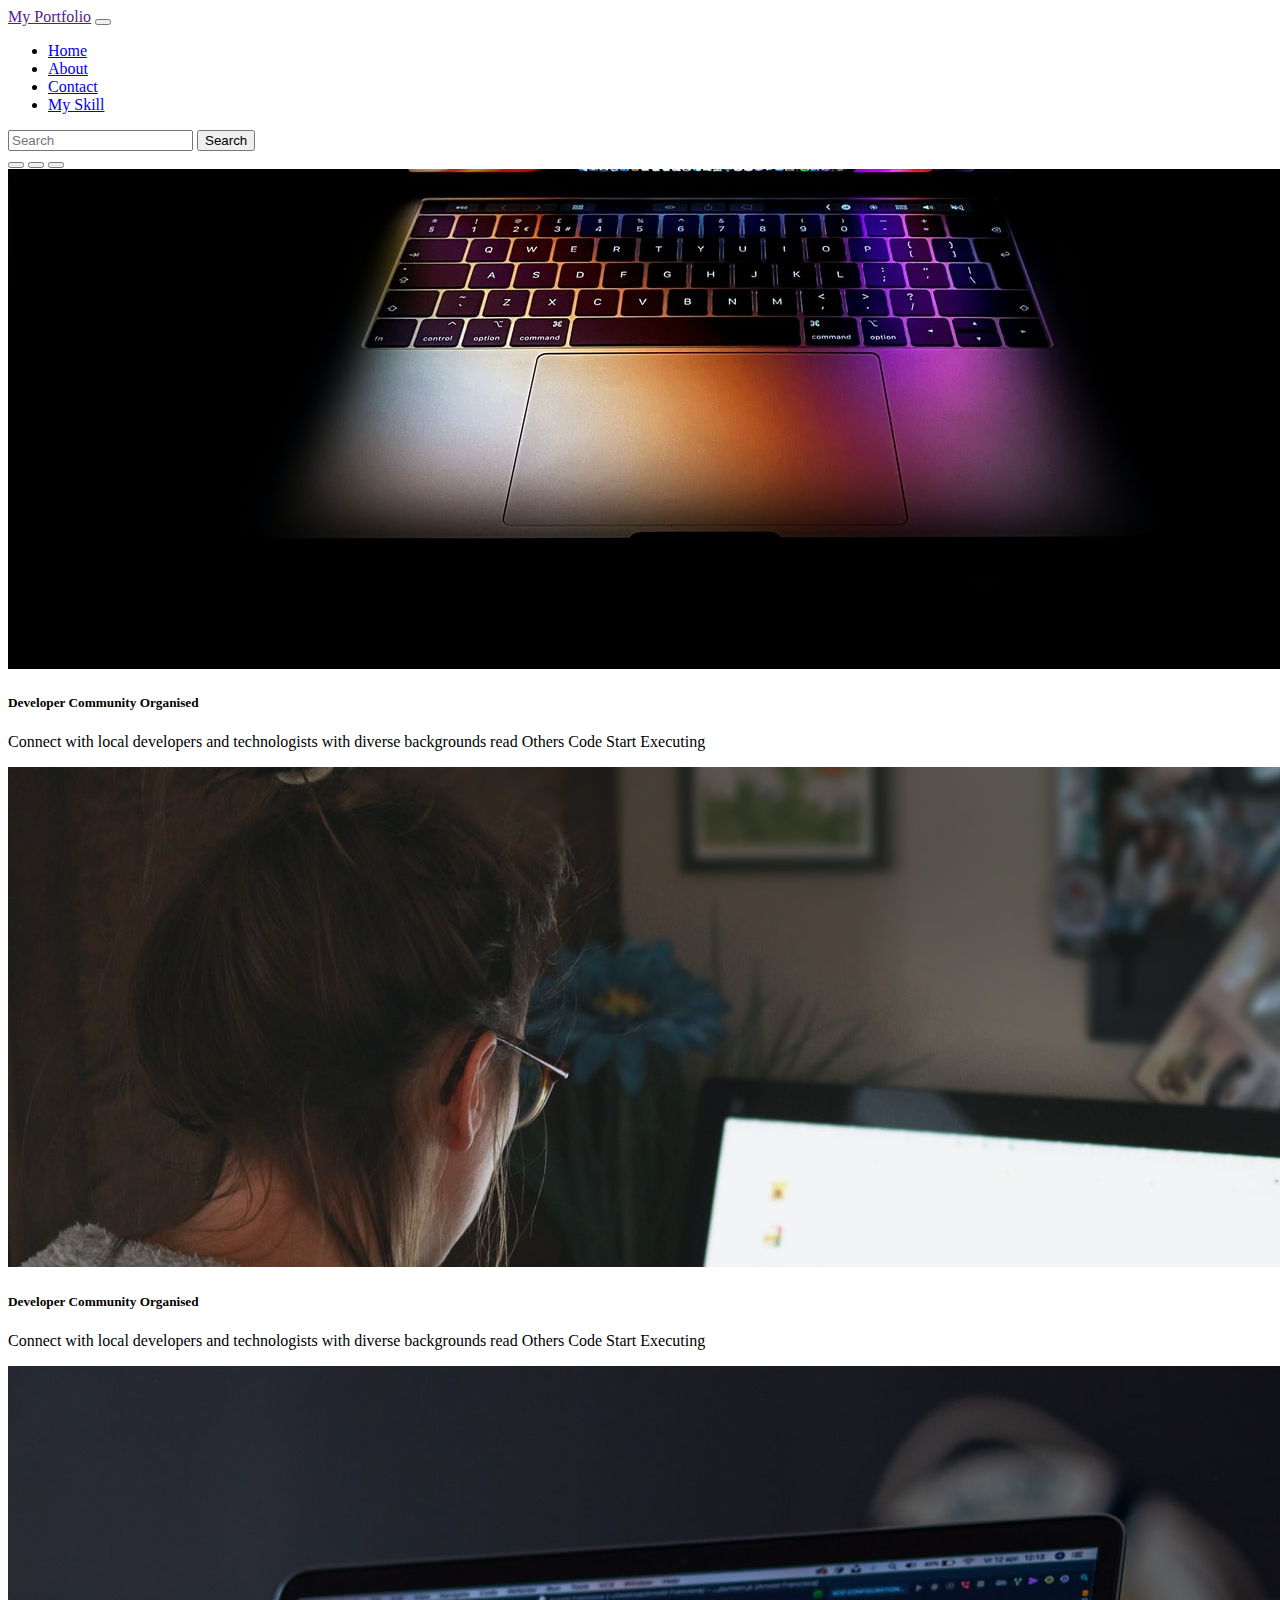
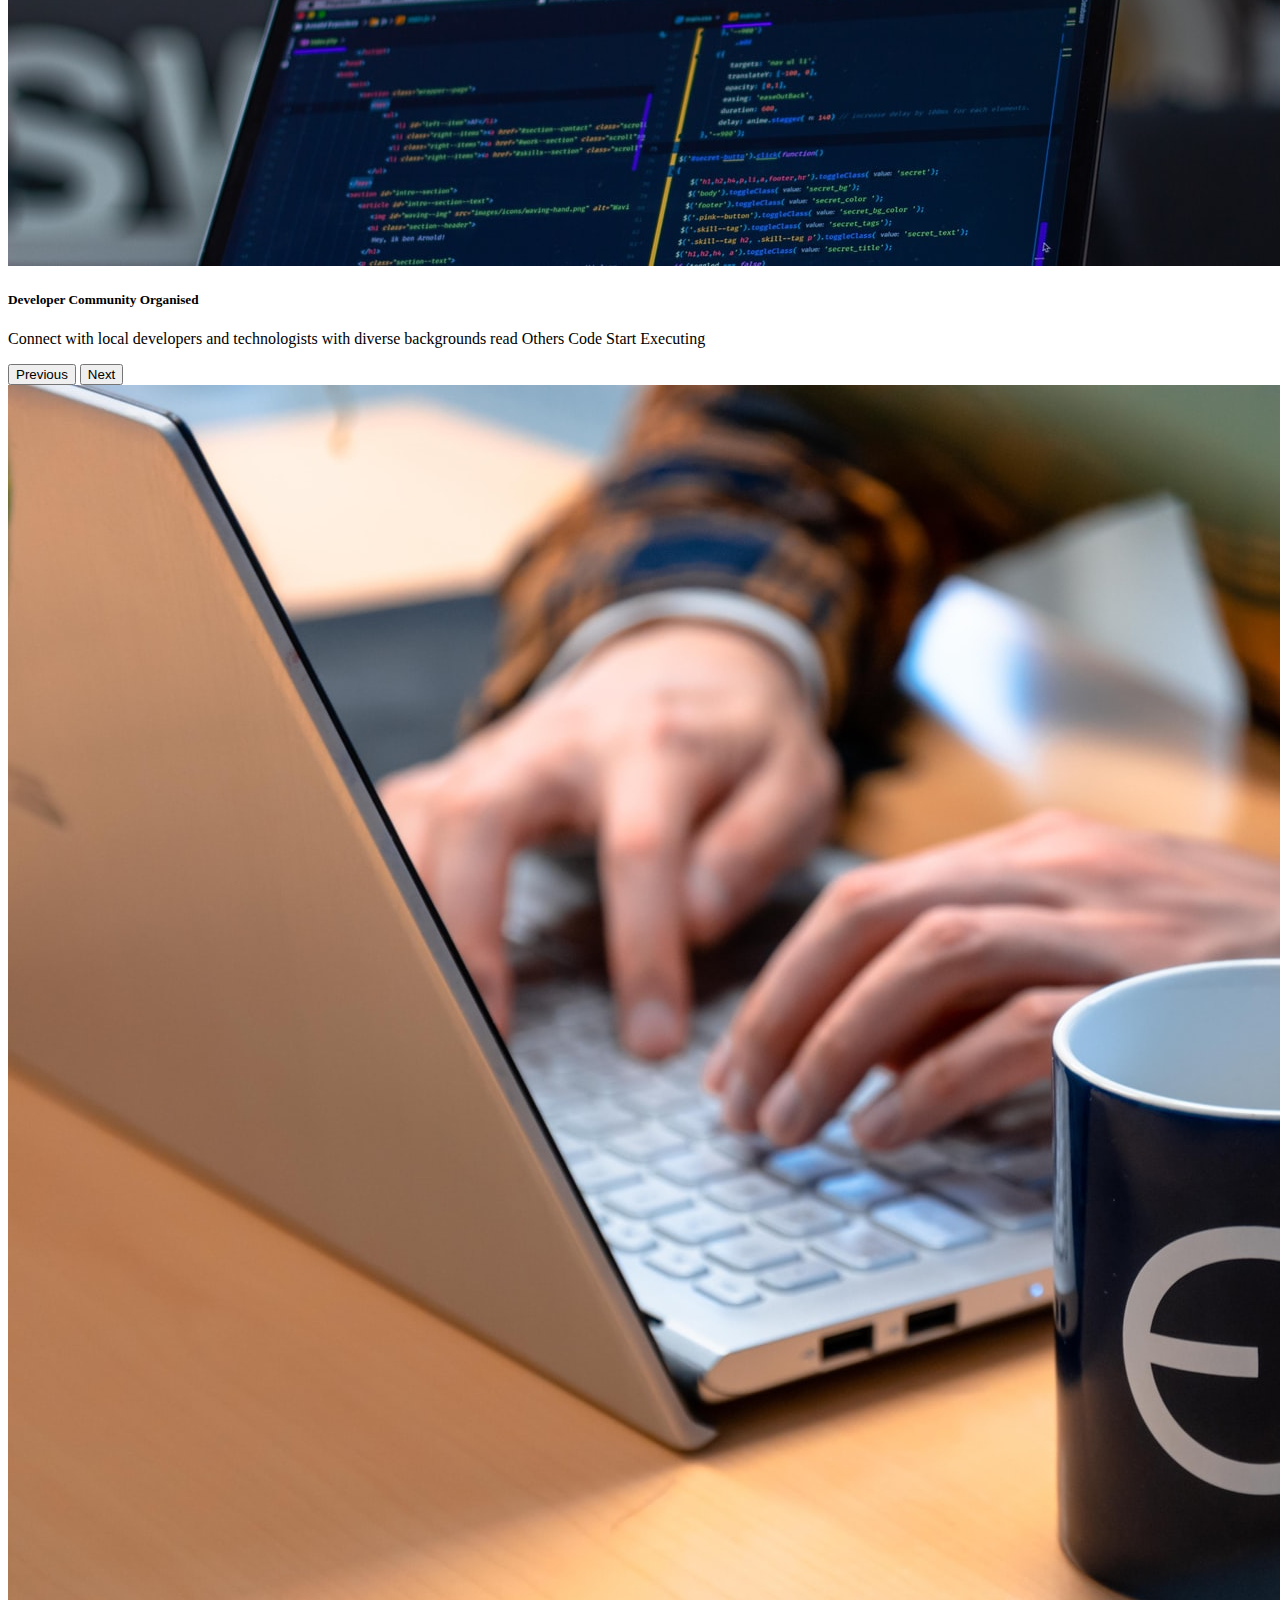
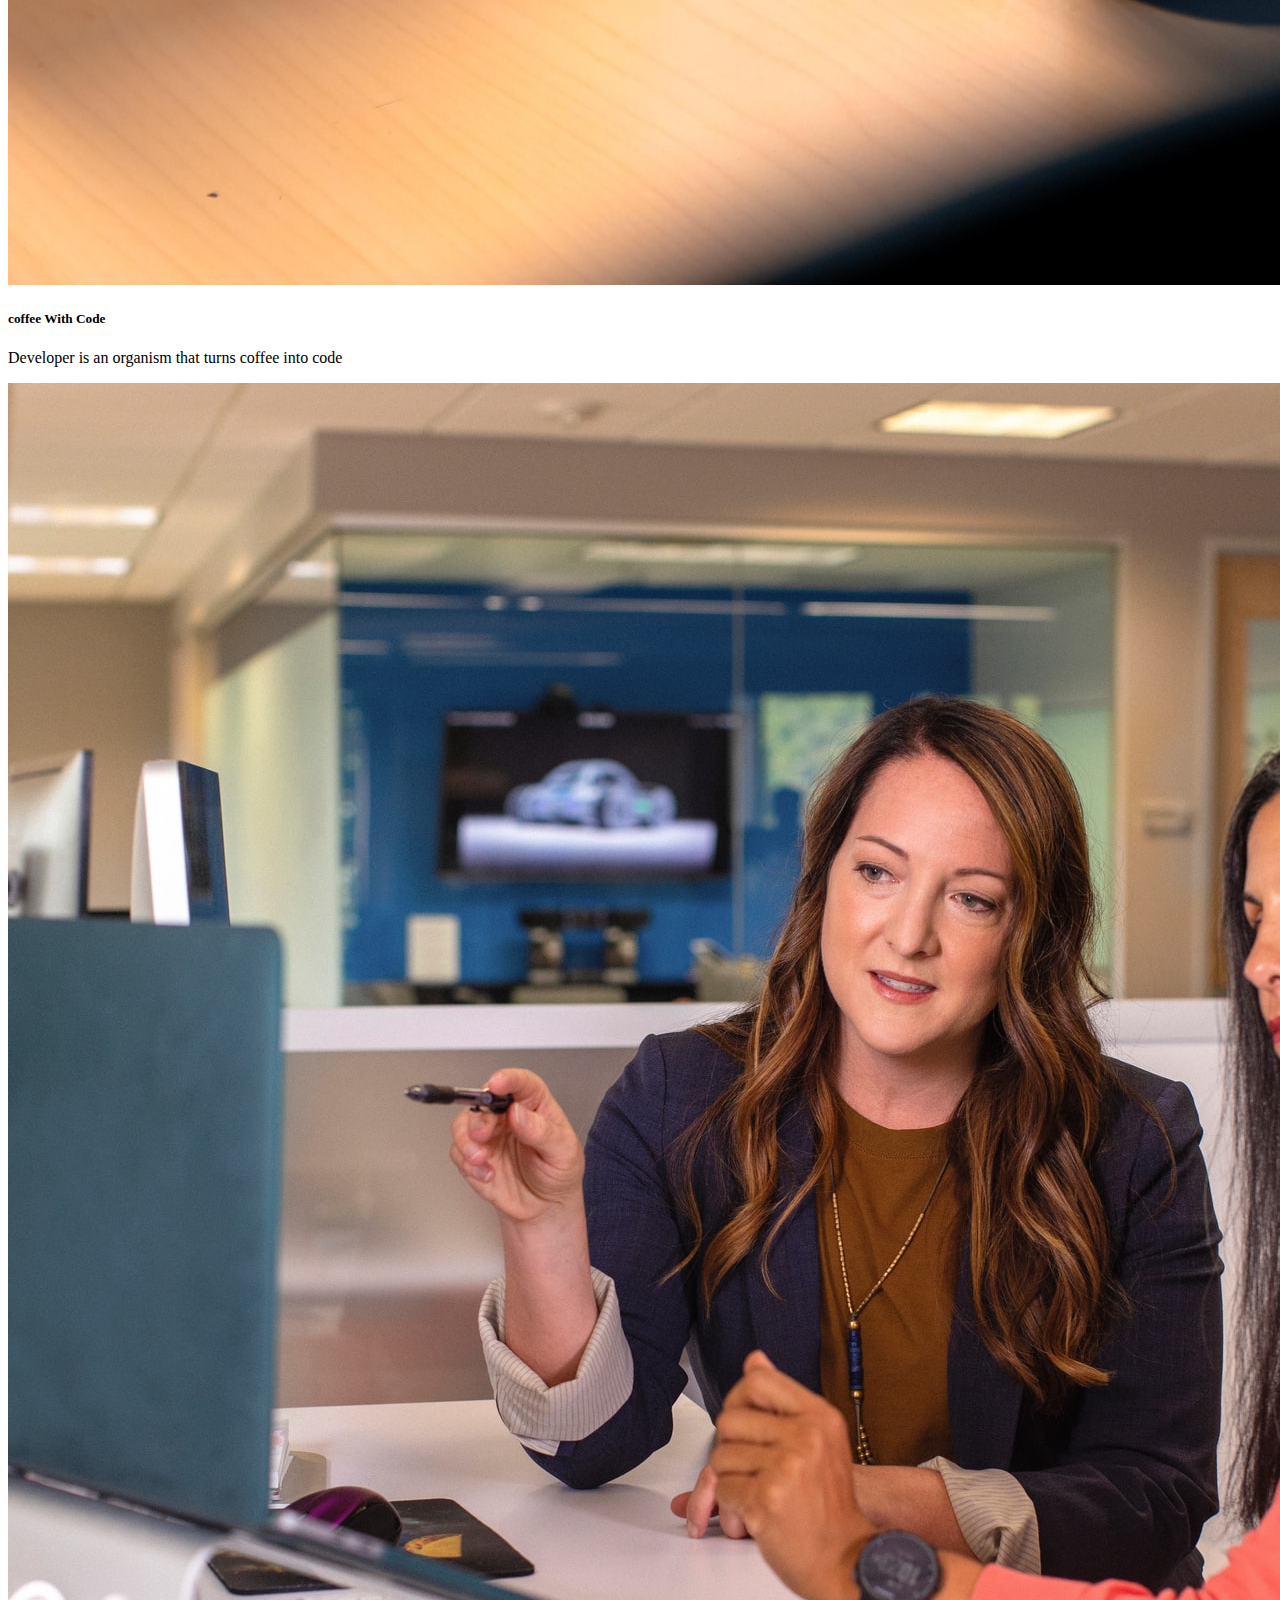
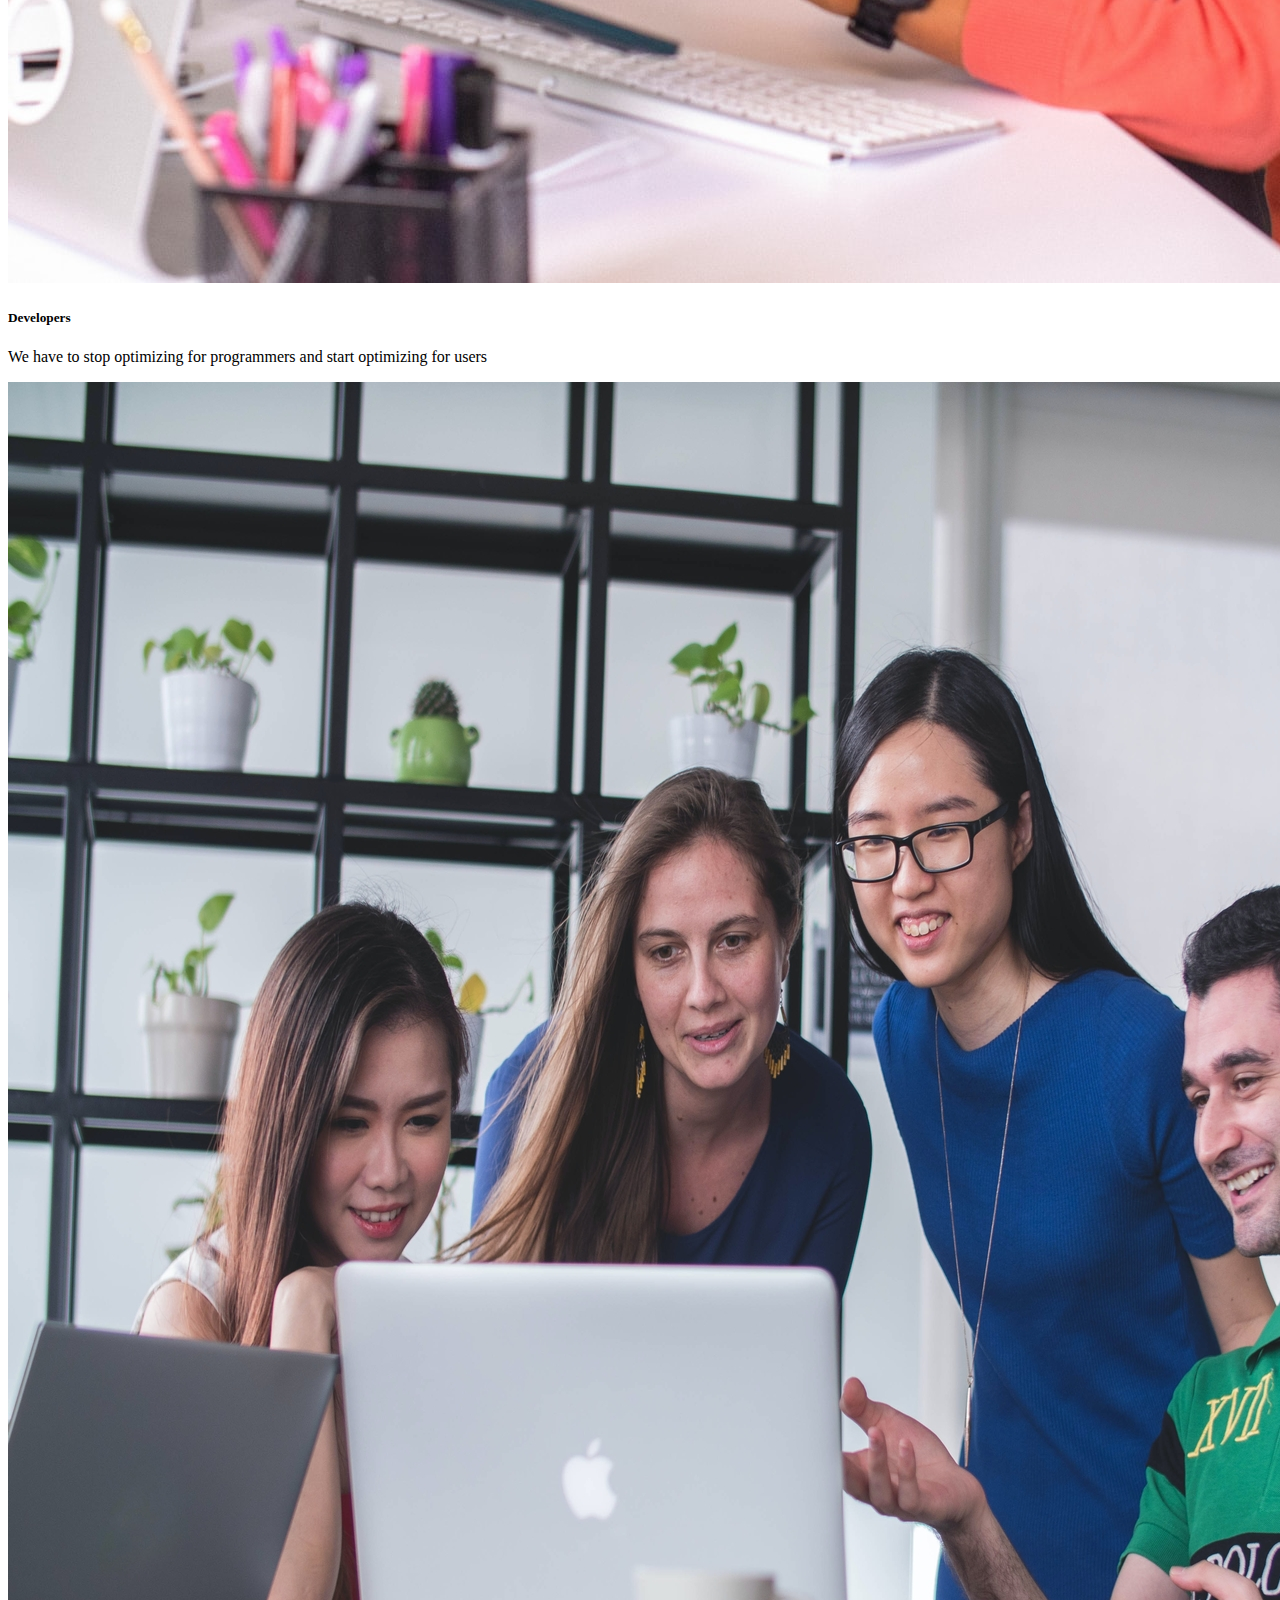
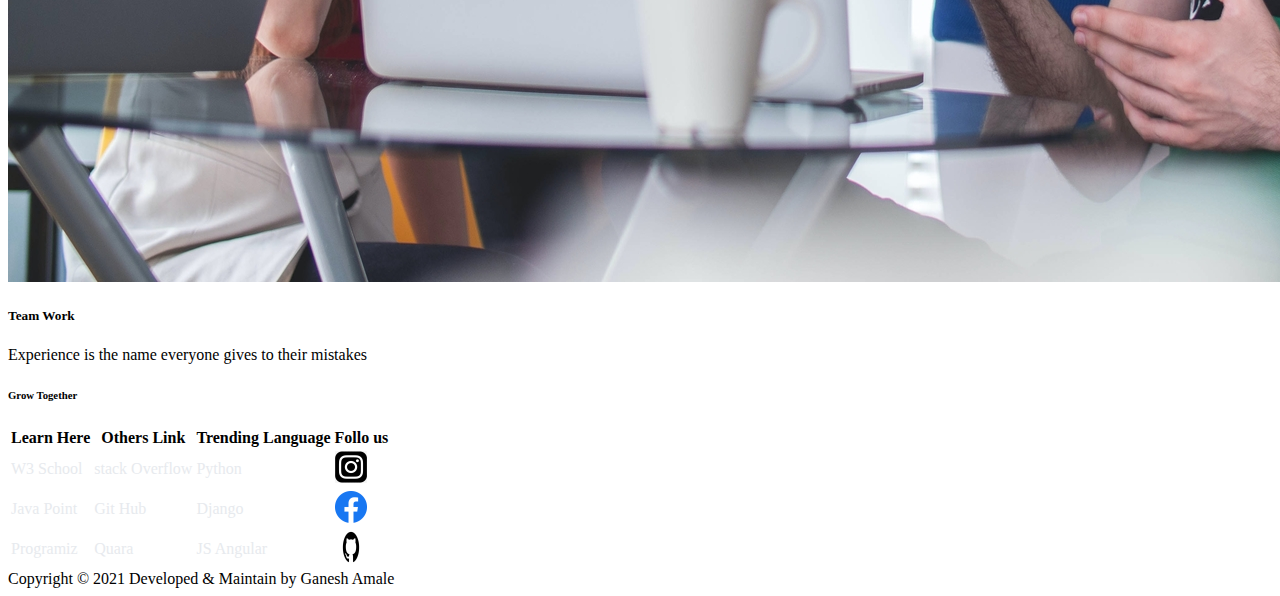
==== index.html @ 1867e839 "Add files via upload" ====
<!doctype html>
<html lang="en">

<head>
    <!-- Required meta tags -->
    <meta charset="utf-8">
    <meta name="viewport" content="width=device-width, initial-scale=1">

    <!-- Bootstrap CSS -->
    <link href="https://cdn.jsdelivr.net/npm/bootstrap@5.0.2/dist/css/bootstrap.min.css" rel="stylesheet"
        integrity="sha384-EVSTQN3/azprG1Anm3QDgpJLIm9Nao0Yz1ztcQTwFspd3yD65VohhpuuCOmLASjC" crossorigin="anonymous">
    <link rel="shortcut icon" href="golu.png" type="image/x-icon">
    <title>Ganesh Portfolio</title>
</head>

<body>
    <nav class="navbar navbar-expand-lg navbar-light bg-light">
        <div class="container-fluid">
            <a class="navbar-brand" href="">My Portfolio</a>
            <button class="navbar-toggler" type="button" data-bs-toggle="collapse"
                data-bs-target="#navbarSupportedContent" aria-controls="navbarSupportedContent" aria-expanded="false"
                aria-label="Toggle navigation">
                <span class="navbar-toggler-icon"></span>
            </button>
            <div class="collapse navbar-collapse" id="navbarSupportedContent">
                <ul class="navbar-nav me-auto mb-2 mb-lg-0">
                    <li class="nav-item mx-10">
                        <a class="nav-link active" aria-current="page" href="index.html">Home</a>
                    </li>
                    <li class="nav-item">
                        <a class="nav-link" href="about.html">About</a>
                    </li>
                    <li class="nav-item">
                        <a class="nav-link active" aria-current="page" href="contact.html">Contact</a>
                    </li>
                    <li class="nav-item">
                        <a class="nav-link" href="skill.html">My Skill</a>
                    </li>
                </ul>
                <form class="d-flex">
                    <input class="form-control me-2" type="search" placeholder="Search" aria-label="Search">
                    <button class="btn btn-outline-success" type="submit">Search</button>
                </form>
            </div>
        </div>
    </nav>

    <div id="carouselExampleCaptions" class="carousel slide carousel-fade" data-bs-ride="carousel">
        <div class="carousel-indicators">
            <button type="button" data-bs-target="#carouselExampleCaptions" data-bs-slide-to="0" class="active"
                aria-current="true" aria-label="Slide 1"></button>
            <button type="button" data-bs-target="#carouselExampleCaptions" data-bs-slide-to="1"
                aria-label="Slide 2"></button>
            <button type="button" data-bs-target="#carouselExampleCaptions" data-bs-slide-to="2"
                aria-label="Slide 3"></button>
        </div>
    <div class="carousel-inner">
        <div class="carousel-item active">
            <img src="1.jfif" class="d-block w-100" alt="...">
            <div class="carousel-caption d-none d-md-block">
                <h5>Developer Community Organised</h5>
                <p>Connect with local developers and technologists with diverse backgrounds read Others Code Start
                    Executing
                </p>
            </div>
        </div>
        <div class="carousel-item">
            <img src="2.jfif" class="d-block w-100" alt="...">
            <div class="carousel-caption d-none d-md-block">
                <h5>Developer Community Organised</h5>
                <p>Connect with local developers and technologists with diverse backgrounds read Others Code Start
                    Executing
                </p>
            </div>
        </div>
        <div class="carousel-item">
            <img src="3.jfif" class="d-block w-100" alt="...">
            <div class="carousel-caption d-none d-md-block">
                <h5>Developer Community Organised</h5>
                <p>Connect with local developers and technologists with diverse backgrounds read Others Code Start
                    Executing
                </p>
            </div>
        </div>
    </div>
    <button class="carousel-control-prev" type="button" data-bs-target="#carouselExampleCaptions" data-bs-slide="prev">
        <span class="carousel-control-prev-icon" aria-hidden="true"></span>
        <span class="visually-hidden">Previous</span>
    </button>
    <button class="carousel-control-next" type="button" data-bs-target="#carouselExampleCaptions" data-bs-slide="next">
        <span class="carousel-control-next-icon" aria-hidden="true"></span>
        <span class="visually-hidden">Next</span>
    </button>
    </div>
    <div class="container">
        <div class="album py-5">
            <div class="row row-cols-1 row-cols-sm-2 row-cols-md-3 g-3">
                <div class="col">
                    <div class="card shadow-sm">
                        <div class="bd-placeholder-img card-img-top" width="100%" height="225">
                            <img src="11.jfif" class="card-img-top " alt="... ">
                        </div>
                        <div class="card-body ">
                            <div class="d-row justify-content-between align-items-center ">
                                <p class="card-text justify-content-center ">
                                <h5>coffee With Code</h5>
                                </p>
                                <p>Developer is an organism that turns coffee into code</p>
                            </div>


                        </div>
                    </div>
                </div>
                <div class="col ">
                    <div class="card shadow-sm ">
                        <div class="bd-placeholder-img card-img-top" width="100%" height="225">
                            <img src="12.jfif" class="card-img-top " alt="... ">
                        </div>
                        <div class="card-body ">
                            <div class="d-row justify-content-between align-items-center ">
                                <p class="card-text justify-content-center ">
                                <h5>Developers</h5>
                                </p>
                                <p>We have to stop optimizing for programmers and start optimizing for users</p>
                            </div>


                        </div>
                    </div>
                </div>
                <div class="col ">
                    <div class="card shadow-sm ">
                        <div class="bd-placeholder-img card-img-top" width="100%" height="225">
                            <img src="24.jpg" class="card-img-top " alt="... ">
                        </div>
                        <div class="card-body ">
                            <div class="d-row justify-content-between align-items-center ">
                                <p class="card-text justify-content-center ">
                                <h5>Team Work</h5>
                                </p>
                                <p>Experience is the name everyone gives to their mistakes</p>
                            </div>


                        </div>
                    </div>
                </div>
            </div>
        </div>
    </div>

    <div class="container">
        <table class="table table-dark table-striped">

            <thead>
                <div class="container text-center text-danger">
                    <h6>Grow Together</h6>
                </div>
                <tr>
                    <th scope="col">Learn Here</th>
                    <th scope="col">Others Link</th>
                    <th scope="col">Trending Language</th>
                    <th scope="col">Follo us</th>
                </tr>
            </thead>
            <tbody>


                <tr>
                    <td>
                        <div class="text-decoration-none">
                            <a href="https://www.w3schools.com/" style="text-decoration: none; color: #e7eaee;">W3
                                School</a>

                    </td>
                    <td>
                        <div class="text-decoration-none">
                            <a href="https://stackoverflow.com/" style="text-decoration: none; color: #e7eaee;">stack
                                Overflow</a>
                    </td>

                    <td>
                        <div class="text-decoration-none">
                            <a href="https://www.python.org/" style="text-decoration: none; color: #e7eaee;">Python</a>
                    </td>
                    <td>
                        <a href=" https://www.instagram.com/ganesh.amale.9822/ "><img src="insta.png"></a>
                    </td>
                </tr>
                <tr>

                    <td>
                        <div class="text-decoration-none">
                            <a href="https://www.javatpoint.com/" style="text-decoration: none; color: #e7eaee;">Java
                                Point </a>
                    </td>
                    <td>
                        <div class="text-decoration-none">
                            <a href="https://github.com/" style="text-decoration: none; color: #e7eaee;">Git Hub </a>
                    </td>
                    <td>
                        <div class="text-decoration-none">
                            <a href="https://www.djangoproject.com/"
                                style="text-decoration: none; color: #e7eaee;">Django</a>
                    </td>
                    <td>
                        <a href="https://www.facebook.com/ganesh.amale.9822/ "><img src="fb.png"></a>
                    </td>
                </tr>
                <tr>

                    <td>
                        <div class="text-decoration-none">
                            <a href="https://www.programiz.com/"
                                style="text-decoration: none; color: #e7eaee;">Programiz</a>
                    </td>
                    <td>
                        <div class="text-decoration-none">
                            <a href="https://www.quora.com/" style="text-decoration: none; color: #e7eaee;">Quara</a>
                    </td>
                    <td>
                        <div class="text-decoration-none">
                            <a href="https://angular.io/" style="text-decoration: none; color: #e7eaee;">JS Angular</a>
                        </div>
                    </td>
                    </td>
                    <td>
                        <a href="https://github.com/GaneshAmale "><img src="git.png"></a>
                    </td>
                </tr>

            </tbody>
        </table>
    </div>
    <div class="card text-center ">
        <div class="card-header ">
            Copyright © 2021 Developed & Maintain by Ganesh Amale
        </div>

    </div>

    </div>

    <!-- Optional JavaScript; choose one of the two! -->

    <!-- Option 1: Bootstrap Bundle with Popper -->
    <script src="https://cdn.jsdelivr.net/npm/bootstrap@5.0.2/dist/js/bootstrap.bundle.min.js "
        integrity="sha384-MrcW6ZMFYlzcLA8Nl+NtUVF0sA7MsXsP1UyJoMp4YLEuNSfAP+JcXn/tWtIaxVXM "
        crossorigin="anonymous "></script>

    <!-- Option 2: Separate Popper and Bootstrap JS -->
    <!--
    <script src="https://cdn.jsdelivr.net/npm/@popperjs/core@2.9.2/dist/umd/popper.min.js " integrity="sha384-IQsoLXl5PILFhosVNubq5LC7Qb9DXgDA9i+tQ8Zj3iwWAwPtgFTxbJ8NT4GN1R8p " crossorigin="anonymous "></script>
    <script src="https://cdn.jsdelivr.net/npm/bootstrap@5.0.2/dist/js/bootstrap.min.js " integrity="sha384-cVKIPhGWiC2Al4u+LWgxfKTRIcfu0JTxR+EQDz/bgldoEyl4H0zUF0QKbrJ0EcQF " crossorigin="anonymous "></script>
    -->
</body>

</html>
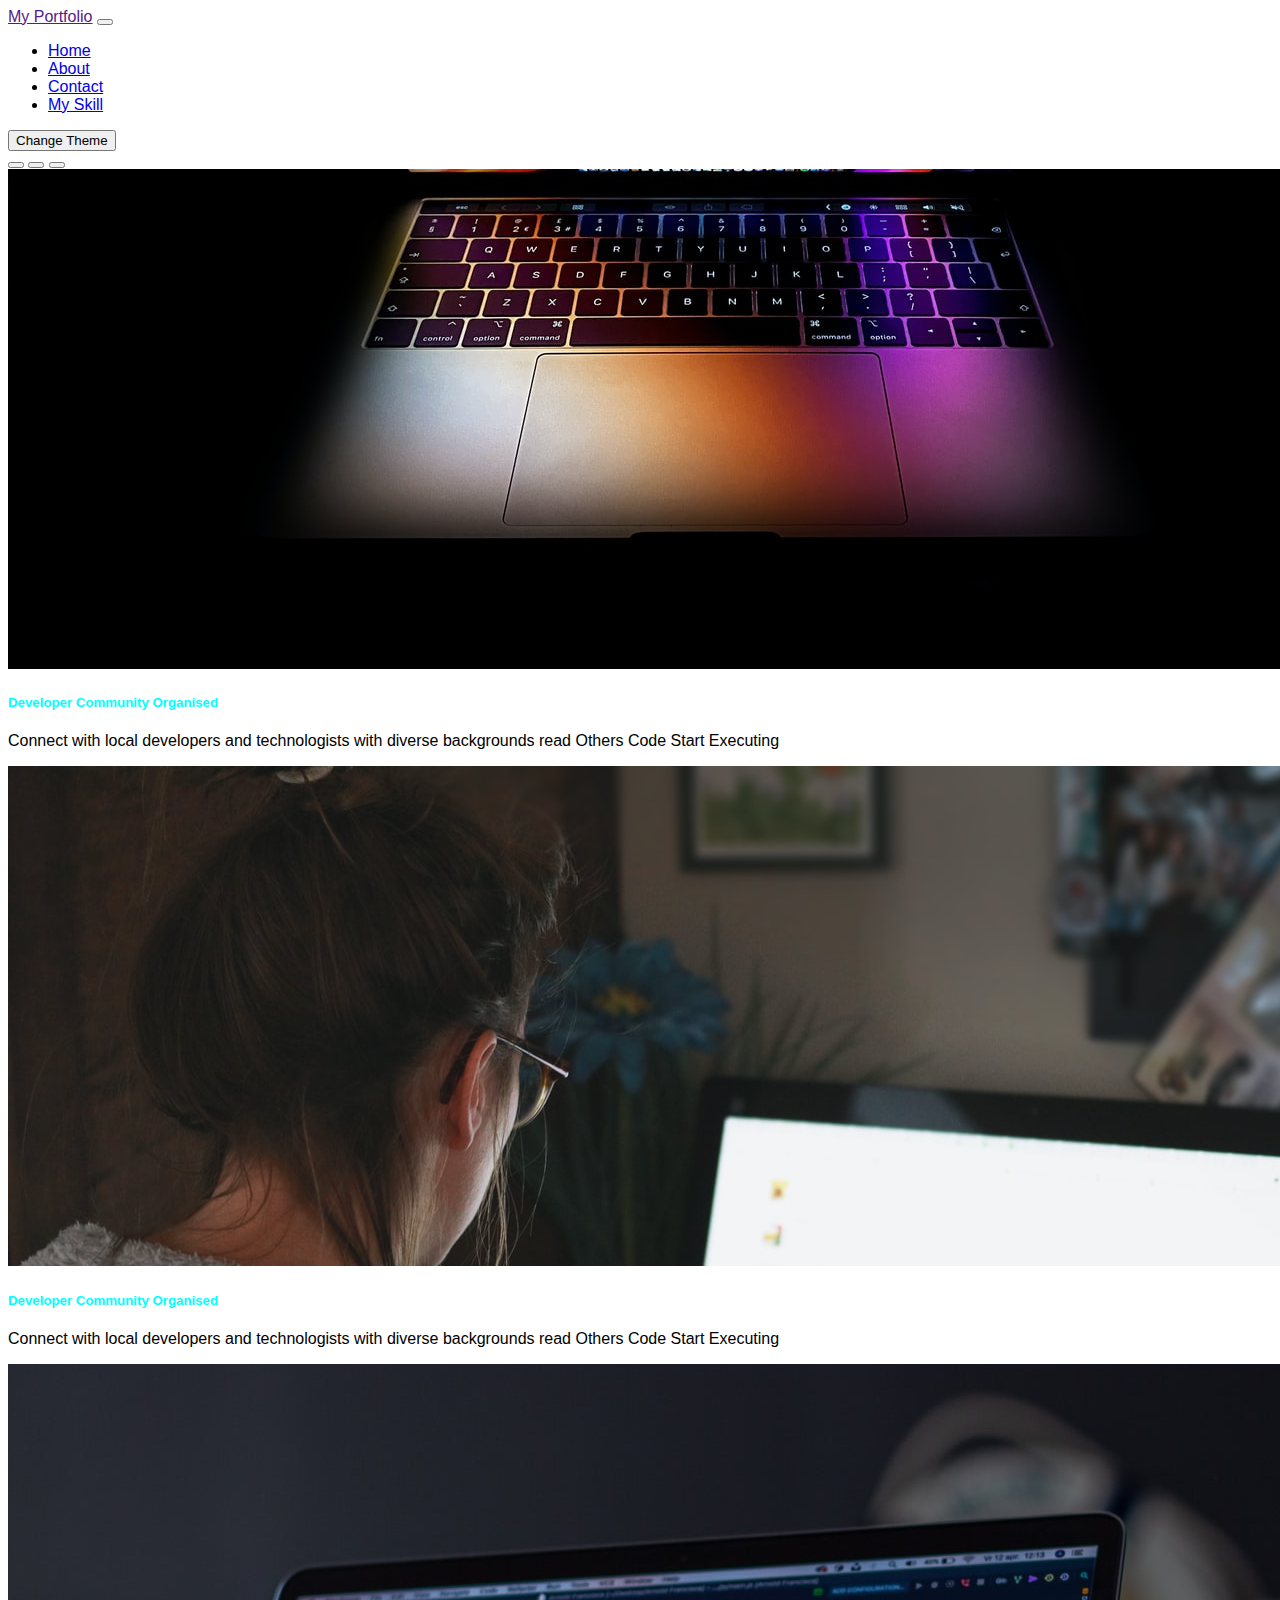
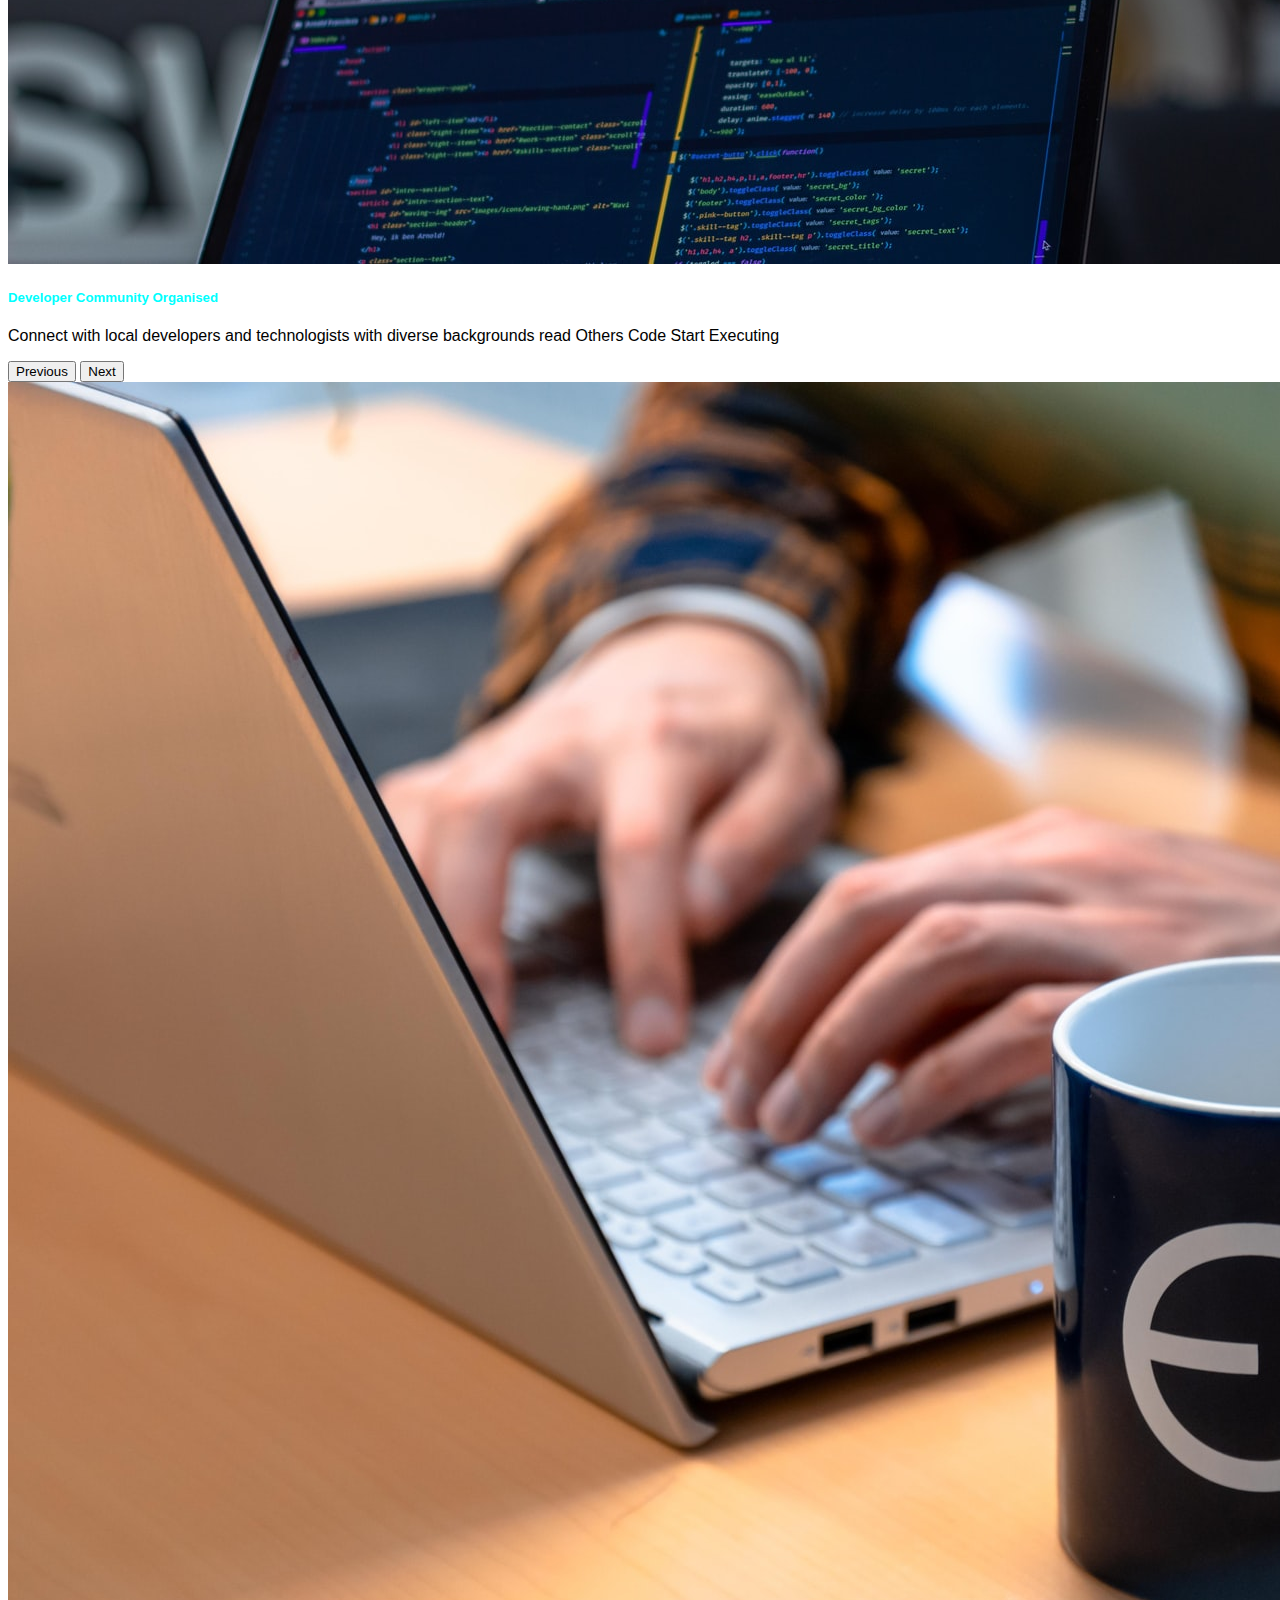
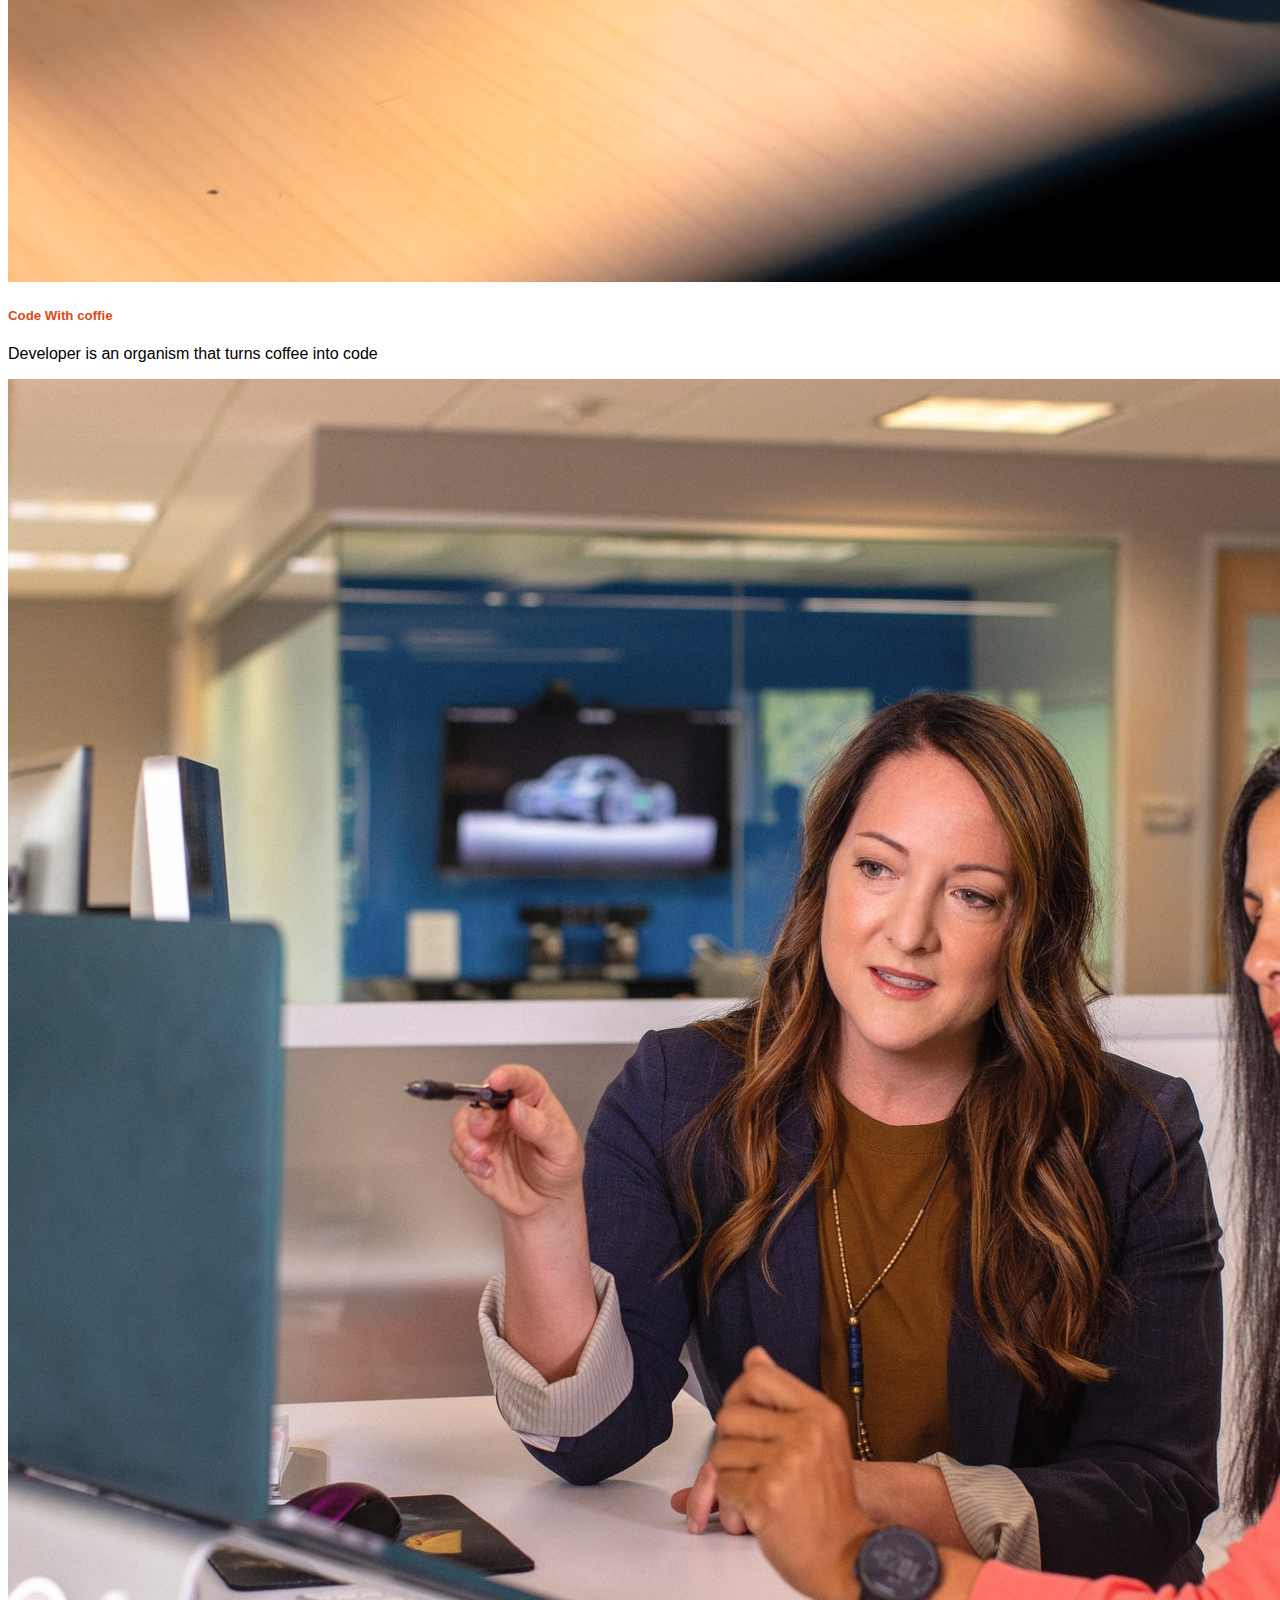
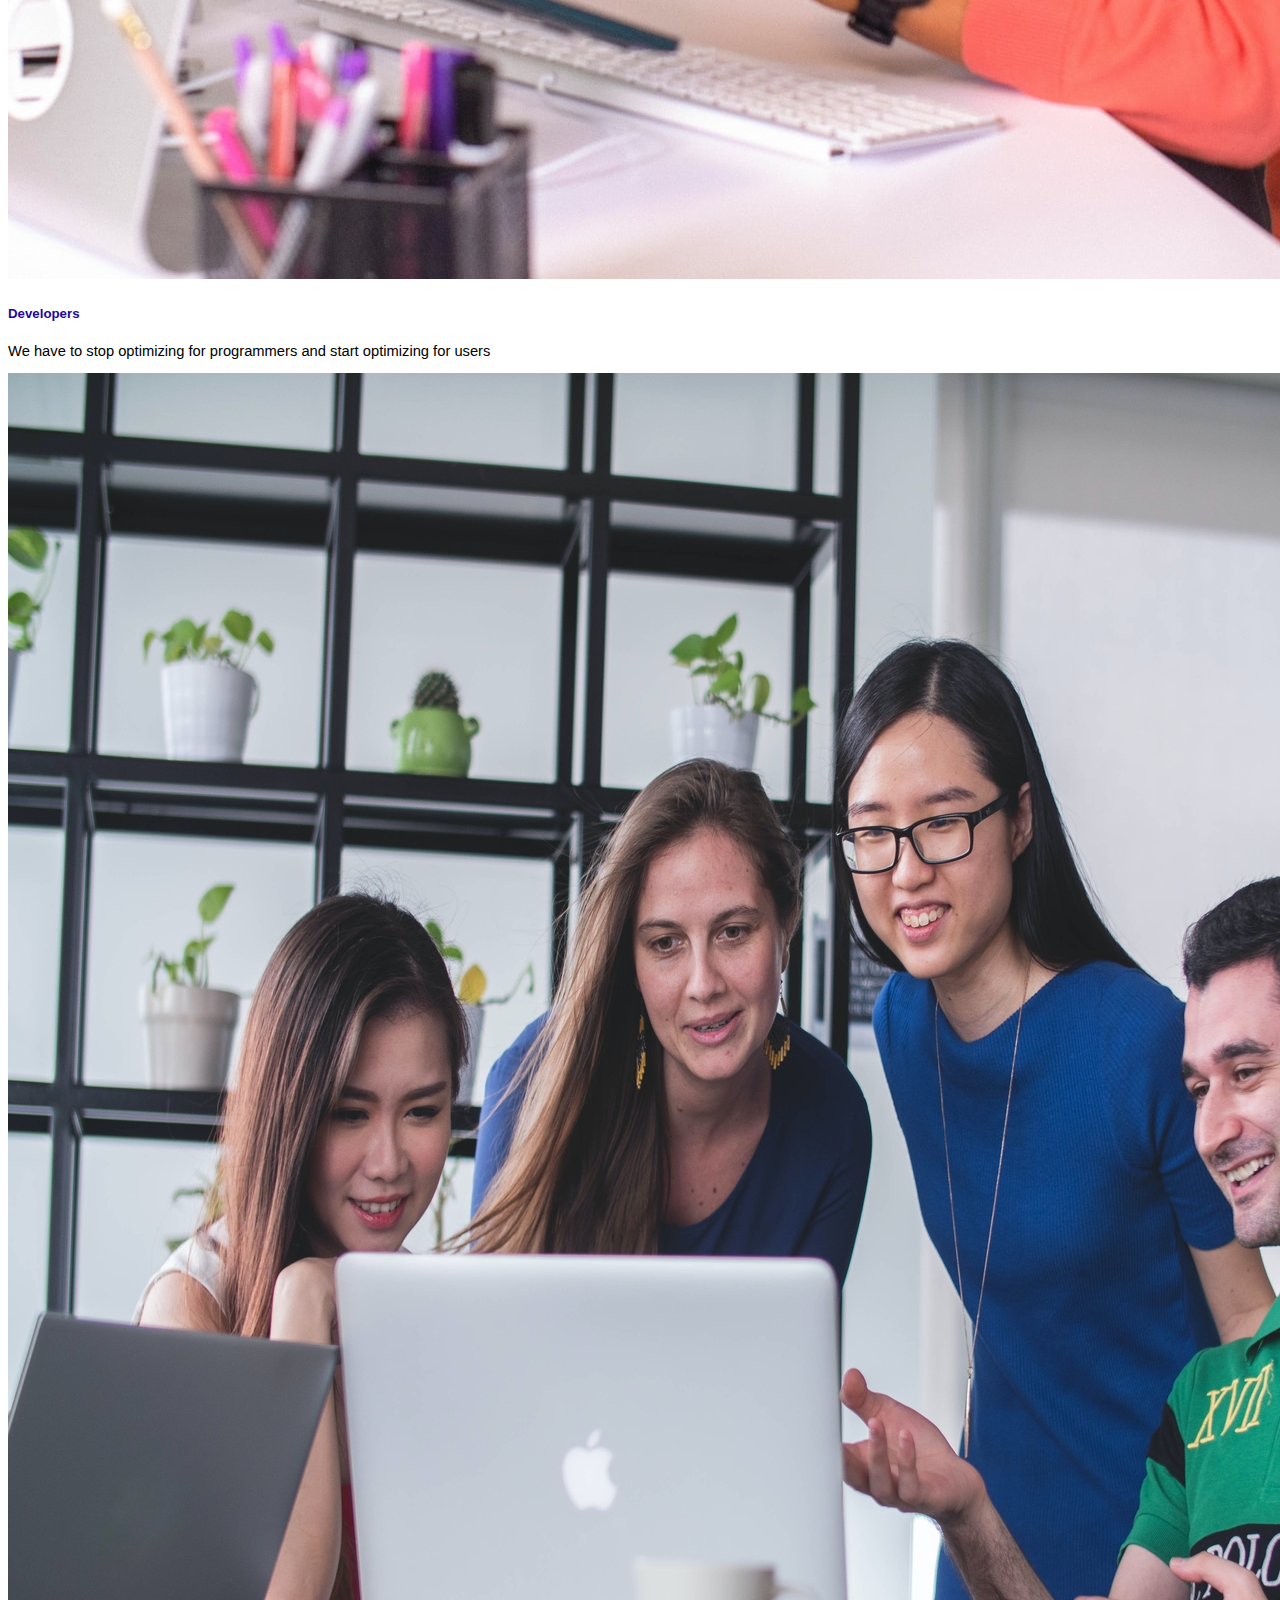
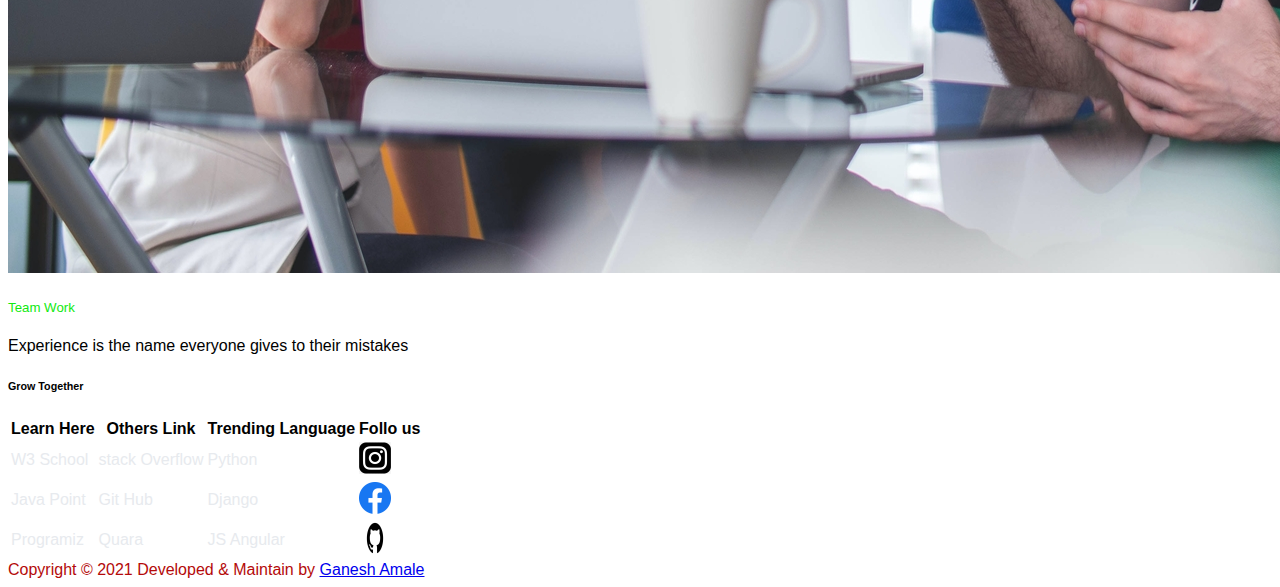
==== commit b15986a1: "Update index.html" ====
--- a/index.html
+++ b/index.html
@@ -10,6 +10,8 @@
     <link href="https://cdn.jsdelivr.net/npm/bootstrap@5.0.2/dist/css/bootstrap.min.css" rel="stylesheet"
         integrity="sha384-EVSTQN3/azprG1Anm3QDgpJLIm9Nao0Yz1ztcQTwFspd3yD65VohhpuuCOmLASjC" crossorigin="anonymous">
     <link rel="shortcut icon" href="golu.png" type="image/x-icon">
+    <link rel="stylesheet" href="style.css">
+
     <title>Ganesh Portfolio</title>
 </head>
 
@@ -37,10 +39,11 @@
                         <a class="nav-link" href="skill.html">My Skill</a>
                     </li>
                 </ul>
-                <form class="d-flex">
-                    <input class="form-control me-2" type="search" placeholder="Search" aria-label="Search">
-                    <button class="btn btn-outline-success" type="submit">Search</button>
-                </form>
+
+                <button onclick="myFunction()" type="button" class="btn btn-dark" data-toggle="button" aria-pressed="false" autocomplete="off">
+                    Change Theme
+                  </button>
+
             </div>
         </div>
     </nav>
@@ -54,43 +57,45 @@
             <button type="button" data-bs-target="#carouselExampleCaptions" data-bs-slide-to="2"
                 aria-label="Slide 3"></button>
         </div>
-    <div class="carousel-inner">
-        <div class="carousel-item active">
-            <img src="1.jfif" class="d-block w-100" alt="...">
-            <div class="carousel-caption d-none d-md-block">
-                <h5>Developer Community Organised</h5>
-                <p>Connect with local developers and technologists with diverse backgrounds read Others Code Start
-                    Executing
-                </p>
-            </div>
-        </div>
-        <div class="carousel-item">
-            <img src="2.jfif" class="d-block w-100" alt="...">
-            <div class="carousel-caption d-none d-md-block">
-                <h5>Developer Community Organised</h5>
-                <p>Connect with local developers and technologists with diverse backgrounds read Others Code Start
-                    Executing
-                </p>
-            </div>
-        </div>
-        <div class="carousel-item">
-            <img src="3.jfif" class="d-block w-100" alt="...">
-            <div class="carousel-caption d-none d-md-block">
-                <h5>Developer Community Organised</h5>
-                <p>Connect with local developers and technologists with diverse backgrounds read Others Code Start
-                    Executing
-                </p>
-            </div>
-        </div>
-    </div>
-    <button class="carousel-control-prev" type="button" data-bs-target="#carouselExampleCaptions" data-bs-slide="prev">
-        <span class="carousel-control-prev-icon" aria-hidden="true"></span>
-        <span class="visually-hidden">Previous</span>
-    </button>
-    <button class="carousel-control-next" type="button" data-bs-target="#carouselExampleCaptions" data-bs-slide="next">
-        <span class="carousel-control-next-icon" aria-hidden="true"></span>
-        <span class="visually-hidden">Next</span>
-    </button>
+        <div class="carousel-inner">
+            <div class="carousel-item active">
+                <img src="1.jfif" class="d-block w-100" alt="...">
+                <div class="carousel-caption d-none d-md-block">
+                    <h5>Developer Community Organised</h5>
+                    <p>Connect with local developers and technologists with diverse backgrounds read Others Code Start
+                        Executing
+                    </p>
+                </div>
+            </div>
+            <div class="carousel-item">
+                <img src="2.jfif" class="d-block w-100" alt="...">
+                <div class="carousel-caption d-none d-md-block">
+                    <h5>Developer Community Organised</h5>
+                    <p>Connect with local developers and technologists with diverse backgrounds read Others Code Start
+                        Executing
+                    </p>
+                </div>
+            </div>
+            <div class="carousel-item">
+                <img src="3.jfif" class="d-block w-100" alt="...">
+                <div class="carousel-caption d-none d-md-block">
+                    <h5>Developer Community Organised</h5>
+                    <p>Connect with local developers and technologists with diverse backgrounds read Others Code Start
+                        Executing
+                    </p>
+                </div>
+            </div>
+        </div>
+        <button class="carousel-control-prev" type="button" data-bs-target="#carouselExampleCaptions"
+            data-bs-slide="prev">
+            <span class="carousel-control-prev-icon" aria-hidden="true"></span>
+            <span class="visually-hidden">Previous</span>
+        </button>
+        <button class="carousel-control-next" type="button" data-bs-target="#carouselExampleCaptions"
+            data-bs-slide="next">
+            <span class="carousel-control-next-icon" aria-hidden="true"></span>
+            <span class="visually-hidden">Next</span>
+        </button>
     </div>
     <div class="container">
         <div class="album py-5">
@@ -101,9 +106,9 @@
                             <img src="11.jfif" class="card-img-top " alt="... ">
                         </div>
                         <div class="card-body ">
-                            <div class="d-row justify-content-between align-items-center ">
-                                <p class="card-text justify-content-center ">
-                                <h5>coffee With Code</h5>
+                            <div class="d-row justify-content-between align-items-center text-center ">
+                                <p class="card-text justify-content-center my-0">
+                                <h5 style="color: rgb(221, 74, 21); ">Code With coffie</h5>
                                 </p>
                                 <p>Developer is an organism that turns coffee into code</p>
                             </div>
@@ -118,11 +123,12 @@
                             <img src="12.jfif" class="card-img-top " alt="... ">
                         </div>
                         <div class="card-body ">
-                            <div class="d-row justify-content-between align-items-center ">
-                                <p class="card-text justify-content-center ">
-                                <h5>Developers</h5>
+                            <div class="d-row justify-content-between align-items-center text-center ">
+                                <p class="card-text justify-content-center my-0 ">
+                                <h5 style="color: rgb(31, 8, 161); ">Developers</h5>
                                 </p>
-                                <p>We have to stop optimizing for programmers and start optimizing for users</p>
+                                <p style="font-size: 92%;">We have to stop optimizing for programmers and start
+                                    optimizing for users</p>
                             </div>
 
 
@@ -135,9 +141,9 @@
                             <img src="24.jpg" class="card-img-top " alt="... ">
                         </div>
                         <div class="card-body ">
-                            <div class="d-row justify-content-between align-items-center ">
-                                <p class="card-text justify-content-center ">
-                                <h5>Team Work</h5>
+                            <div class="d-row justify-content-between align-items-center text-center ">
+                                <p class="card-text justify-content-center my-0">
+                                <h5 style="color: hsl(120, 87%, 49%); font-weight:100;">Team Work</h5>
                                 </p>
                                 <p>Experience is the name everyone gives to their mistakes</p>
                             </div>
@@ -151,7 +157,7 @@
     </div>
 
     <div class="container">
-        <table class="table table-dark table-striped">
+        <table class="table table-dark table-striped text-center">
 
             <thead>
                 <div class="container text-center text-danger">
@@ -234,8 +240,8 @@
         </table>
     </div>
     <div class="card text-center ">
-        <div class="card-header ">
-            Copyright © 2021 Developed & Maintain by Ganesh Amale
+        <div class="card-header " style="color: rgb(180, 10, 10);">
+            Copyright © 2021 Developed & Maintain by <a href="contact.html">Ganesh Amale</a>
         </div>
 
     </div>
@@ -248,6 +254,7 @@
     <script src="https://cdn.jsdelivr.net/npm/bootstrap@5.0.2/dist/js/bootstrap.bundle.min.js "
         integrity="sha384-MrcW6ZMFYlzcLA8Nl+NtUVF0sA7MsXsP1UyJoMp4YLEuNSfAP+JcXn/tWtIaxVXM "
         crossorigin="anonymous "></script>
+    <script src="style.js"></script>
 
     <!-- Option 2: Separate Popper and Bootstrap JS -->
     <!--
@@ -256,4 +263,4 @@
     -->
 </body>
 
-</html>+</html>
--- a/style.css
+++ b/style.css
@@ -0,0 +1,36 @@
+body {
+    font-family:Verdana, Geneva, Tahoma, sans-serif;
+    background-color: white;
+    color: black;
+   
+  }
+  
+  .dark-mode {
+    background-color: black;
+    
+
+  }
+  h5{
+    color:aqua;
+    font-family :'Gill Sans', 'Gill Sans MT', Calibri, 'Trebuchet MS', sans-serif;
+        }
+        /* p{
+             color: azure;
+            font-family :'Gill Sans', 'Gill Sans MT', Calibri, 'Trebuchet MS', sans-serif; 
+
+        }  */
+  
+
+
+
+
+
+
+/* 
+body{
+    font-family:Verdana, Geneva, Tahoma, sans-serif;
+    background-color: black;
+    font-size: medium;
+}
+
+        */
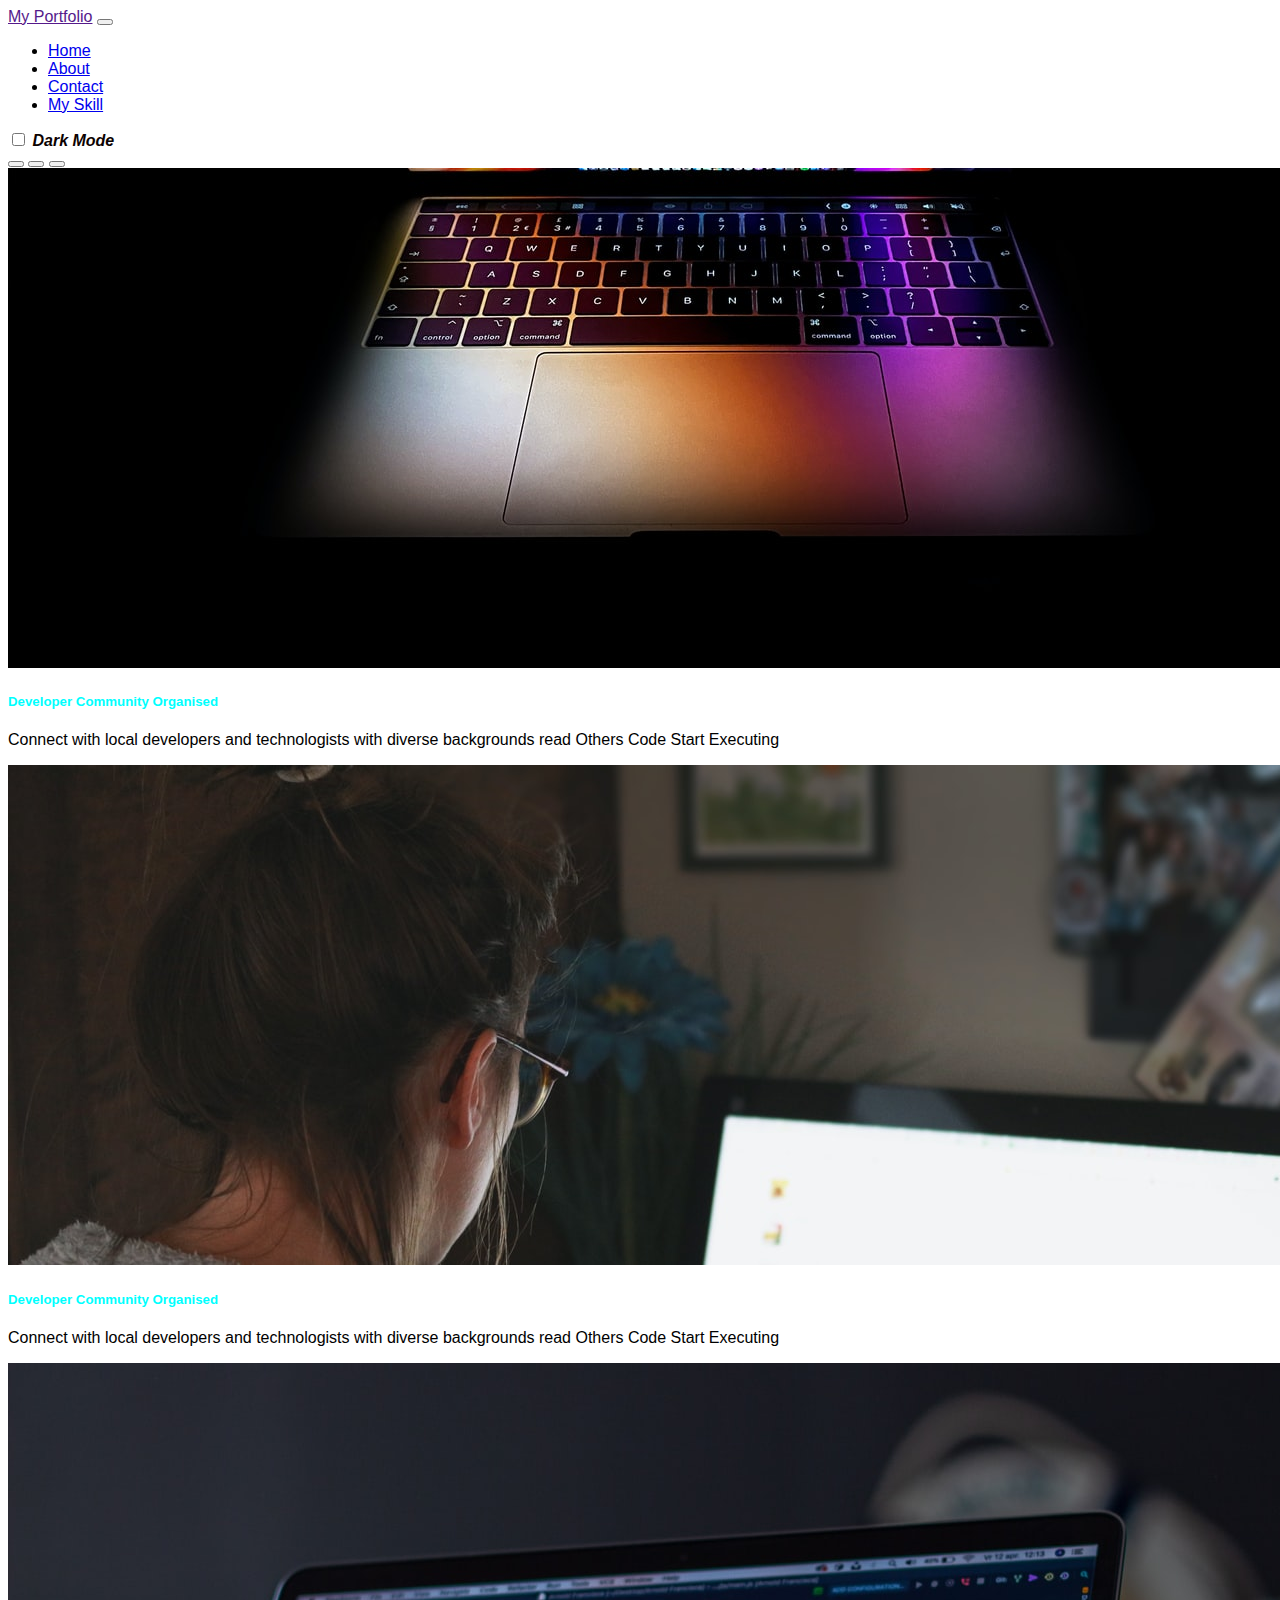
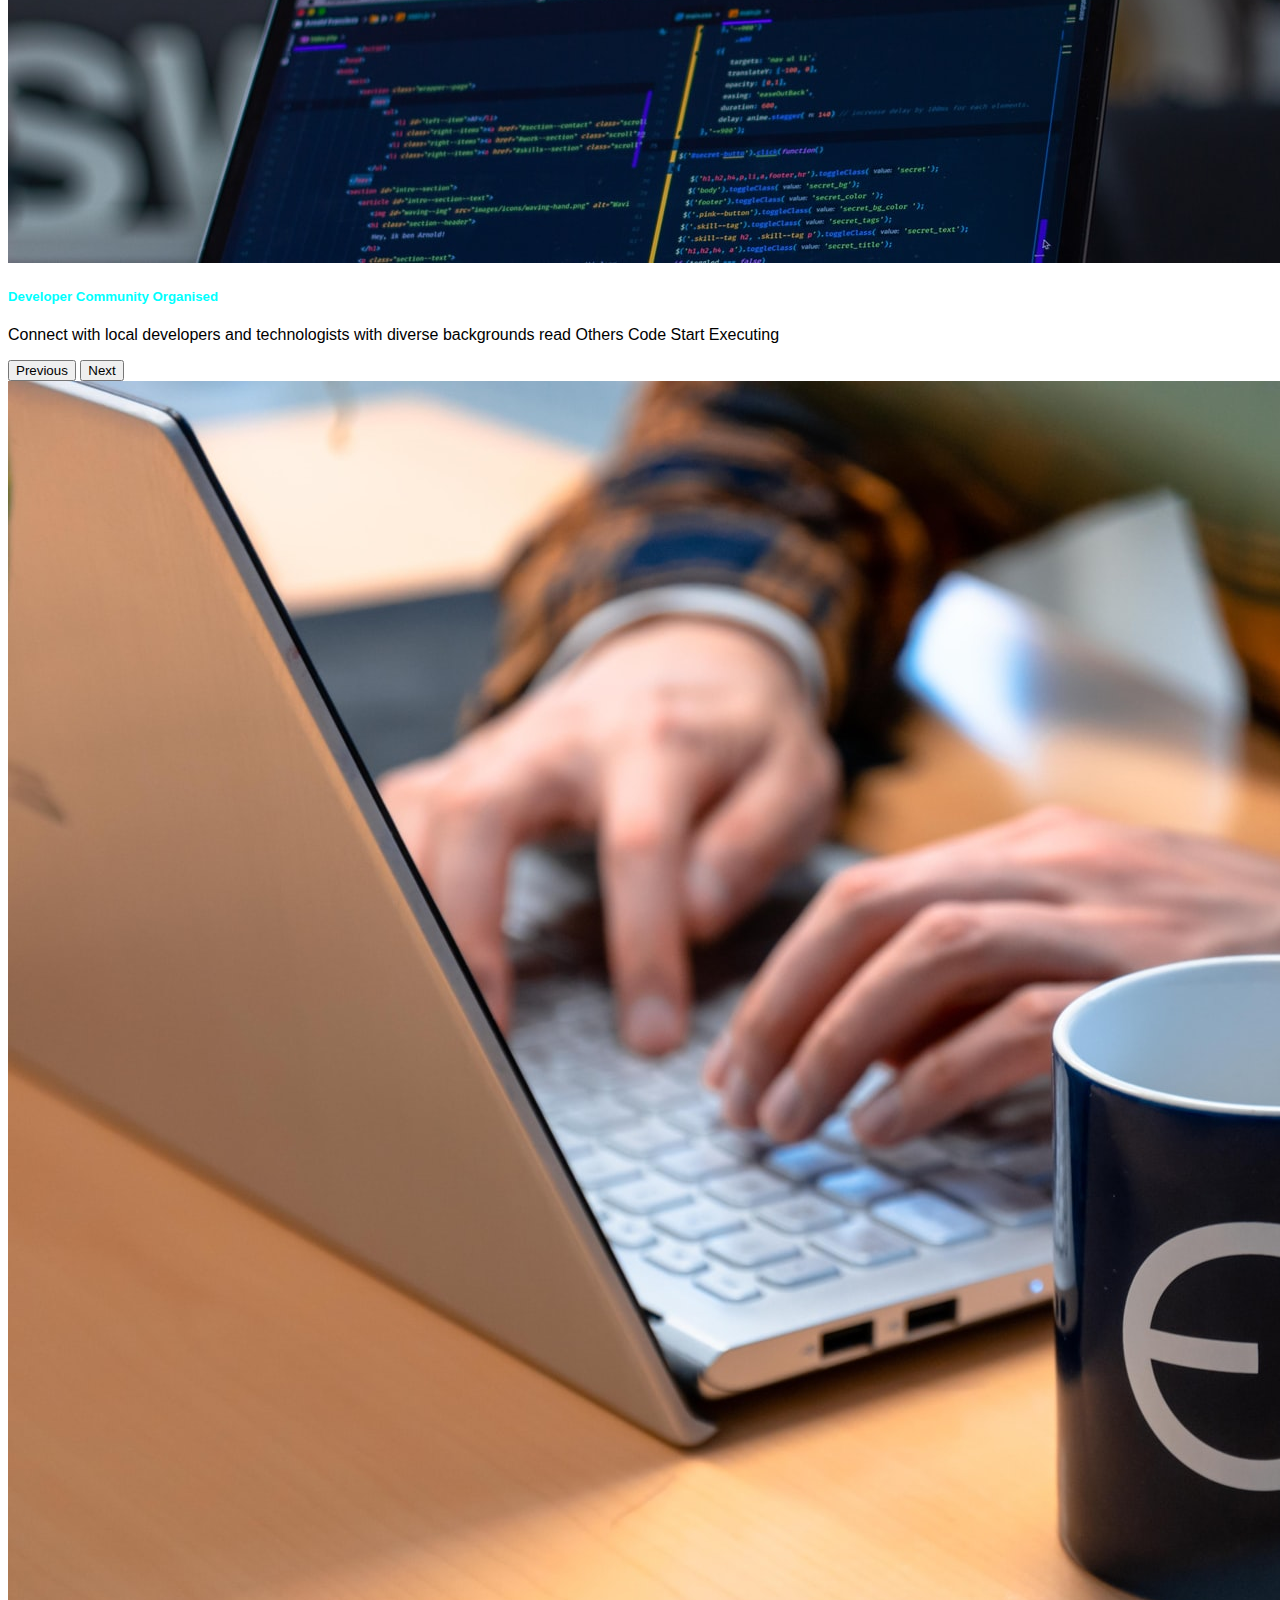
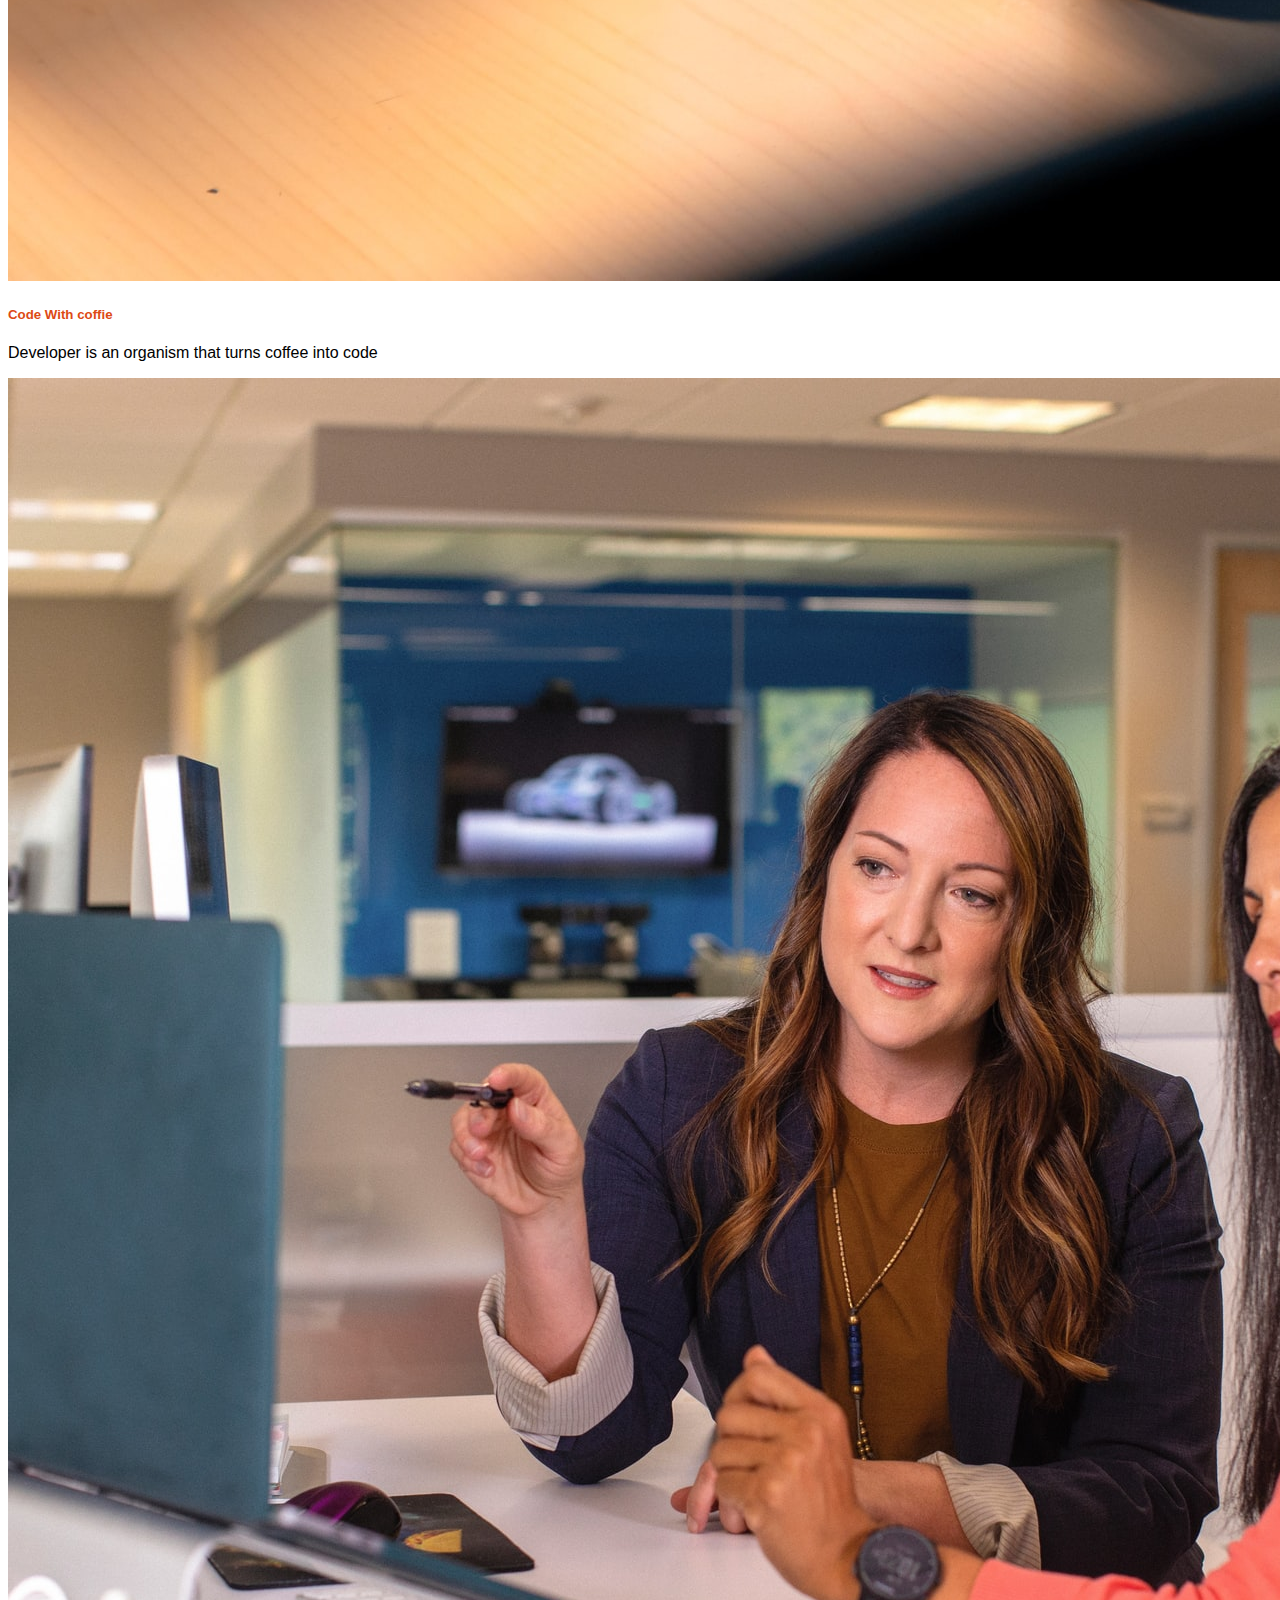
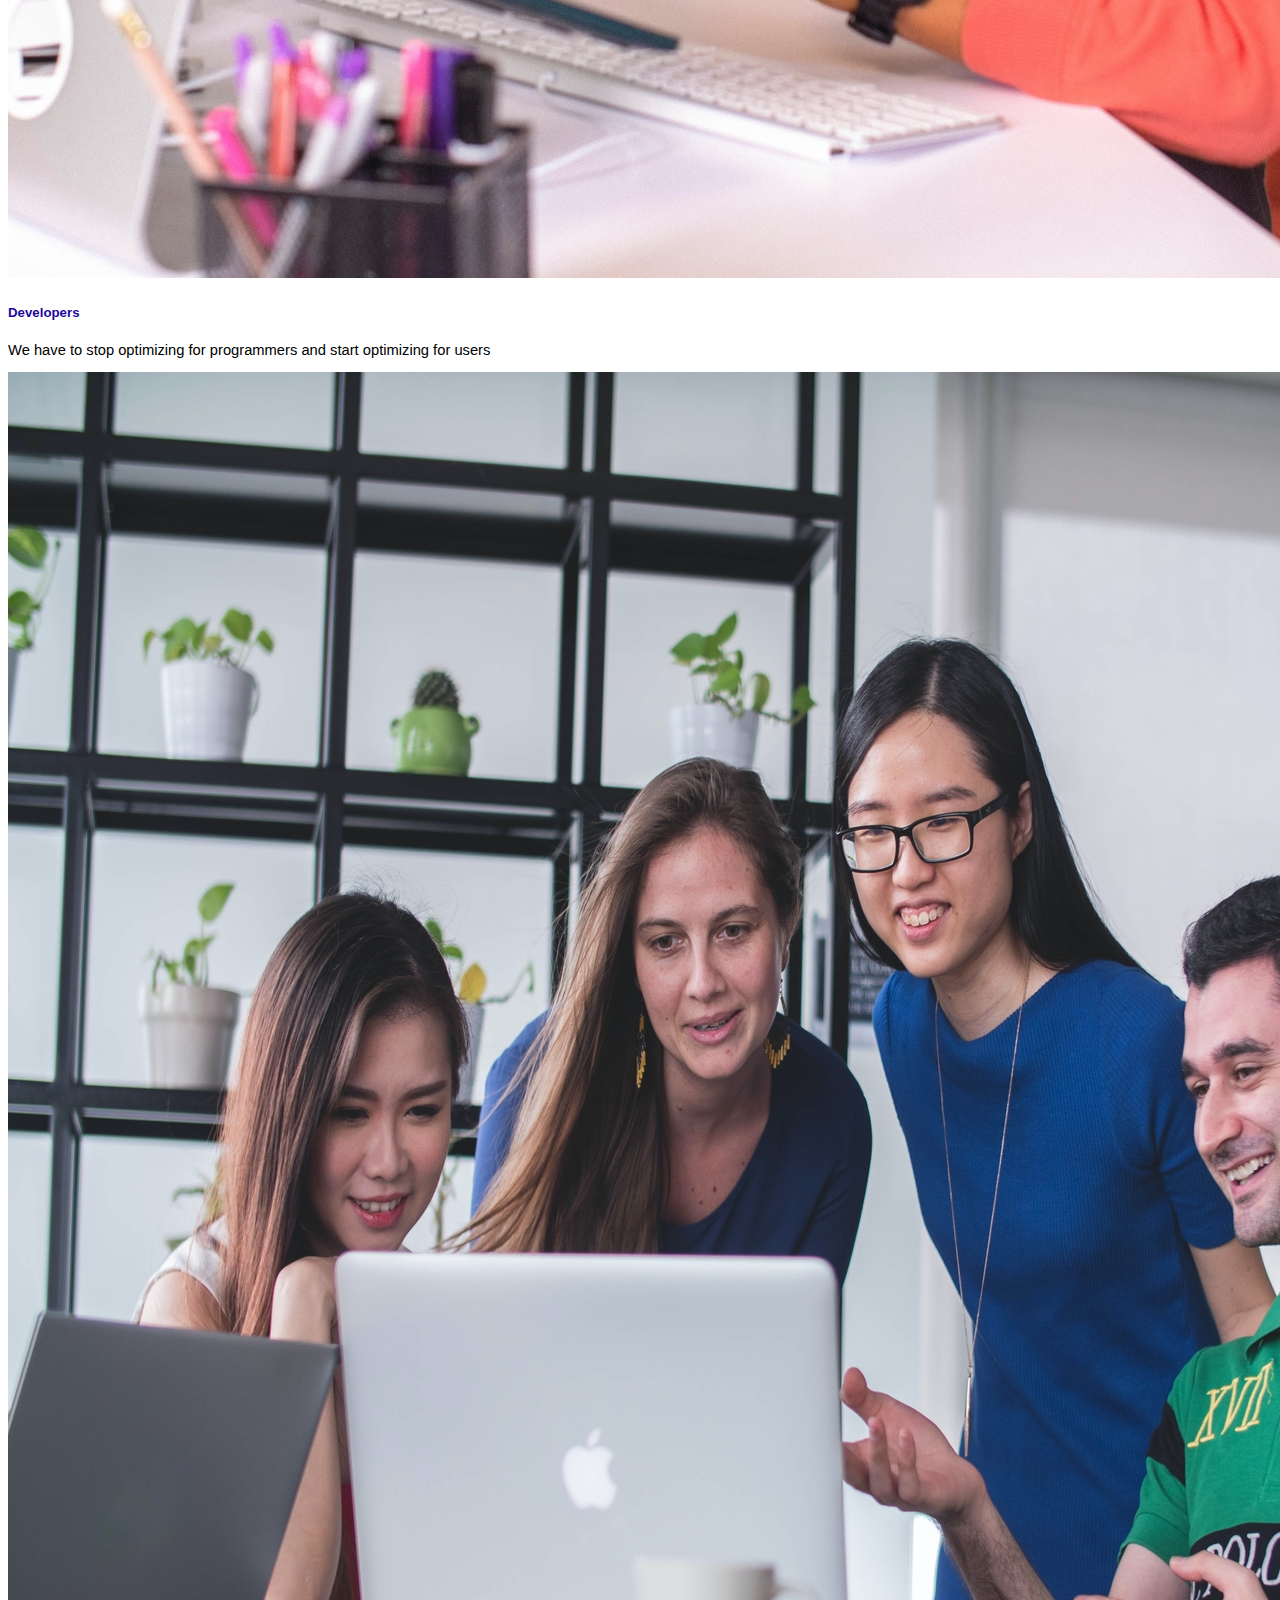
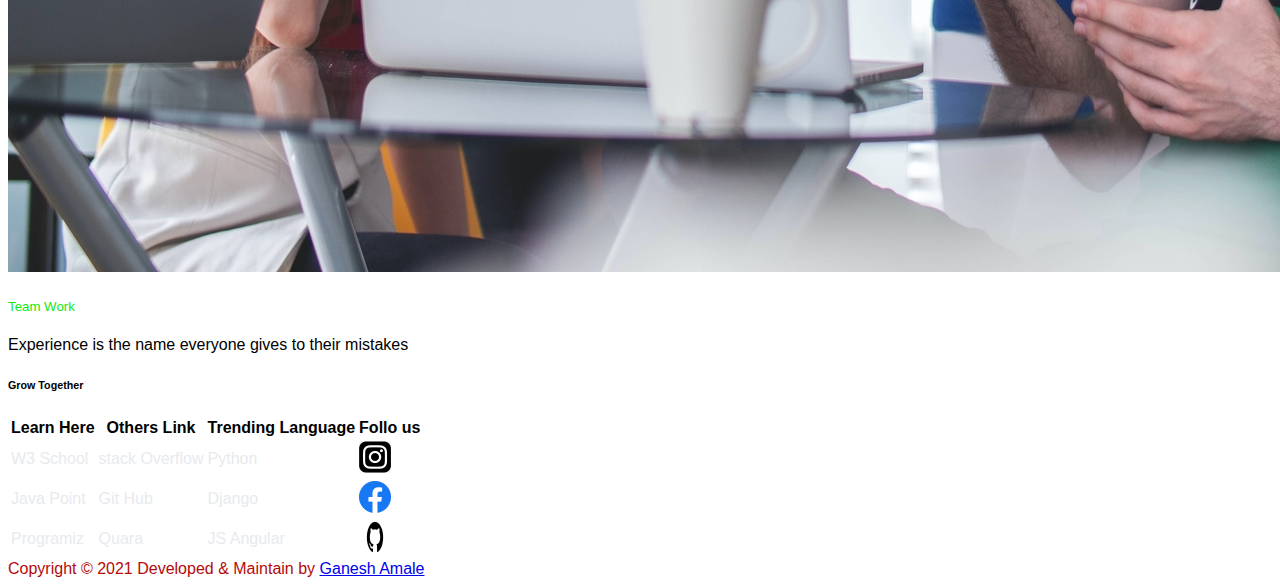
==== commit 1536ccf5: "Update index.html" ====
--- a/index.html
+++ b/index.html
@@ -40,9 +40,10 @@
                     </li>
                 </ul>
 
-                <button onclick="myFunction()" type="button" class="btn btn-dark" data-toggle="button" aria-pressed="false" autocomplete="off">
-                    Change Theme
-                  </button>
+                <div class="form-check form-switch">
+                    <input style="border-color: black;" onclick="myFunction()" class="form-check-input" type="checkbox" id="flexSwitchCheckDefault">
+                    <label style="color: rgb(12, 2, 1);font-style: italic;font-weight: bold;" class="form-check-label" for="flexSwitchCheckDefault">Dark Mode</label>
+                  </div>
 
             </div>
         </div>
